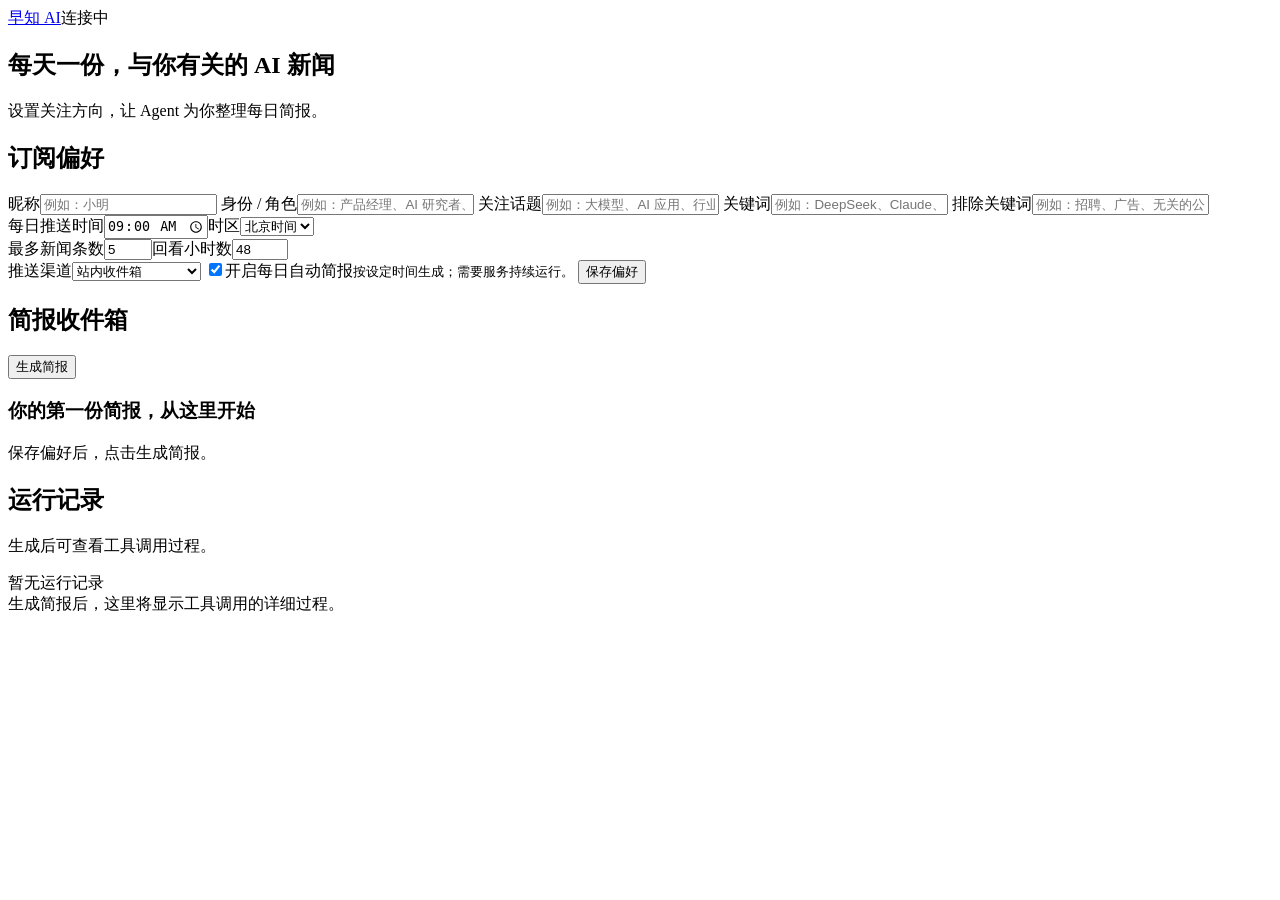
==== src/main/resources/static/index.html @ 08ad03ea "feat: add Chinese subscription inbox and tool trace interface" ====
<!doctype html>
<html lang="zh-CN">
<head><meta charset="utf-8"><meta name="viewport" content="width=device-width, initial-scale=1"><meta name="color-scheme" content="light"><title>早知 AI · 每日新闻助手</title><link rel="icon" href="data:,"><link rel="stylesheet" href="/style.css"></head>
<body>
  <header class="topbar"><a class="brand" href="/">早知 AI</a><span id="mode" class="mode" title="正在读取服务状态">连接中</span></header>
  <main>
    <section class="intro"><h1>每天一份，与你有关的 AI 新闻</h1><p>设置关注方向，让 Agent 为你整理每日简报。</p></section>
    <div id="notice" class="notice" role="status" aria-live="polite" hidden></div>
    <div class="workspace">
      <section class="panel preferences" aria-labelledby="preferences-title">
        <h2 id="preferences-title">订阅偏好</h2>
        <form id="preferences-form">
          <label>昵称<input name="nickname" required maxlength="80" placeholder="例如：小明" autocomplete="nickname"></label>
          <label>身份 / 角色<input name="role" maxlength="200" placeholder="例如：产品经理、AI 研究者、创业者"></label>
          <label>关注话题<input name="topics" placeholder="例如：大模型、AI 应用、行业动态（用逗号分隔）"></label>
          <label>关键词<input name="keywords" placeholder="例如：DeepSeek、Claude、AI Agent（用逗号分隔）"></label>
          <label>排除关键词<input name="exclude" placeholder="例如：招聘、广告、无关的公司（用逗号分隔）"></label>
          <div class="fields-row"><label>每日推送时间<input name="time" type="time" required value="09:00"></label><label>时区<select name="timezone" aria-label="时区"><option value="Asia/Shanghai">北京时间</option><option value="Asia/Tokyo">东京时间</option><option value="Europe/London">伦敦时间</option><option value="America/New_York">纽约时间</option><option value="UTC">UTC</option></select></label></div>
          <div class="fields-row"><label>最多新闻条数<input name="max_items" type="number" min="1" max="10" required value="5"></label><label>回看小时数<input name="lookback_hours" type="number" min="1" max="168" required value="48"></label></div>
          <label>推送渠道<select name="channel" id="channel" aria-label="推送渠道"><option value="inbox">站内收件箱</option><option value="email">邮件 + 站内收件箱</option></select></label>
          <label id="email-field" hidden>接收邮箱<input name="email" type="email" maxlength="200" placeholder="name@example.com" autocomplete="email"><small>邮件需要服务端配置；演示模式只保存到站内。</small></label>
          <label class="checkbox"><input name="enabled" type="checkbox" checked><span>开启每日自动简报<small>按设定时间生成；需要服务持续运行。</small></span></label>
          <button type="submit" id="save" class="primary full">保存偏好</button>
        </form>
      </section>
      <div class="results">
        <section class="panel inbox" aria-labelledby="inbox-title">
          <div class="section-head"><h2 id="inbox-title">简报收件箱</h2><button id="generate" type="button" class="primary">生成简报</button></div>
          <p id="generation-status" class="subtle" role="status" aria-live="polite" hidden></p>
          <div id="history-controls" class="history-controls" hidden><label for="history-select">历史简报</label><select id="history-select"></select><button id="previous" type="button" class="quiet">上一页</button><button id="next" type="button" class="quiet">下一页</button></div>
          <div id="brief-content" class="brief-content"><div class="empty"><h3>你的第一份简报，从这里开始</h3><p>保存偏好后，点击生成简报。</p></div></div>
        </section>
        <section class="panel runs" aria-labelledby="runs-title"><h2 id="runs-title">运行记录</h2><p class="subtle">生成后可查看工具调用过程。</p><div id="runs-content"><div class="empty run-empty"><p>暂无运行记录<br><span>生成简报后，这里将显示工具调用的详细过程。</span></p></div></div></section>
      </div>
    </div>
  </main>
  <script type="module" src="/app.js"></script>
</body>
</html>
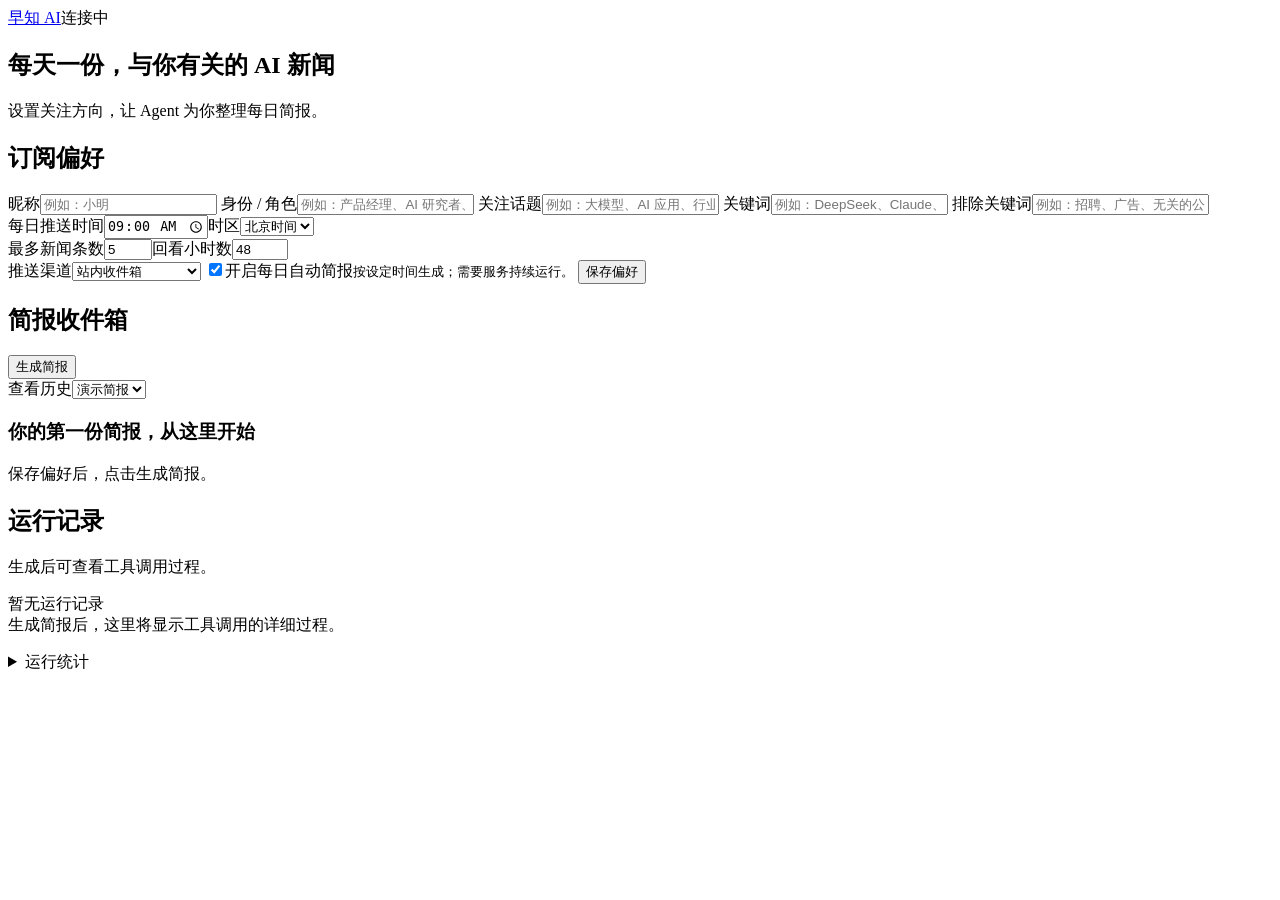
==== commit c6d79230: "feat: add retention recovery controls metrics and labeled offline evaluation" ====
--- a/src/main/resources/static/index.html
+++ b/src/main/resources/static/index.html
@@ -22,15 +22,18 @@
           <label class="checkbox"><input name="enabled" type="checkbox" checked><span>开启每日自动简报<small>按设定时间生成；需要服务持续运行。</small></span></label>
           <button type="submit" id="save" class="primary full">保存偏好</button>
         </form>
+        <button id="delete-subscription" type="button" class="quiet" hidden>删除订阅与历史数据</button>
       </section>
       <div class="results">
         <section class="panel inbox" aria-labelledby="inbox-title">
-          <div class="section-head"><h2 id="inbox-title">简报收件箱</h2><button id="generate" type="button" class="primary">生成简报</button></div>
+          <div class="section-head"><h2 id="inbox-title">简报收件箱</h2><div class="action-row"><button id="cancel-run" type="button" class="quiet" hidden>取消生成</button><button id="generate" type="button" class="primary">生成简报</button></div></div>
+          <label class="mode-filter">查看历史<select id="history-mode"><option value="demo">演示简报</option><option value="live">真实简报</option></select></label>
           <p id="generation-status" class="subtle" role="status" aria-live="polite" hidden></p>
           <div id="history-controls" class="history-controls" hidden><label for="history-select">历史简报</label><select id="history-select"></select><button id="previous" type="button" class="quiet">上一页</button><button id="next" type="button" class="quiet">下一页</button></div>
           <div id="brief-content" class="brief-content"><div class="empty"><h3>你的第一份简报，从这里开始</h3><p>保存偏好后，点击生成简报。</p></div></div>
         </section>
         <section class="panel runs" aria-labelledby="runs-title"><h2 id="runs-title">运行记录</h2><p class="subtle">生成后可查看工具调用过程。</p><div id="runs-content"><div class="empty run-empty"><p>暂无运行记录<br><span>生成简报后，这里将显示工具调用的详细过程。</span></p></div></div></section>
+        <section class="panel"><details><summary>运行统计</summary><div id="metrics-content" class="subtle">保存订阅后显示，演示与真实模式分别统计。</div></details></section>
       </div>
     </div>
   </main>
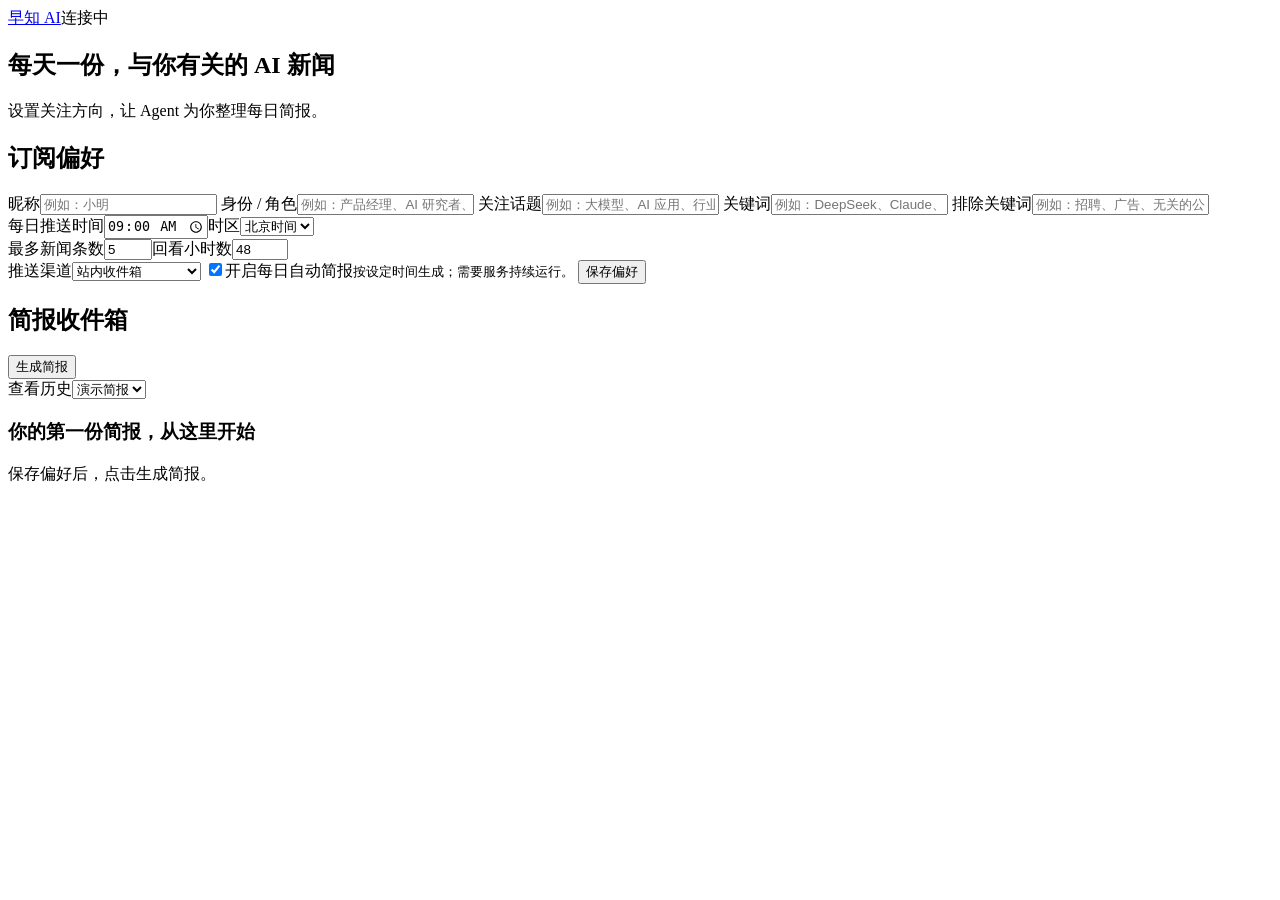
==== commit 1ce65425: "ui: simplify home page to subscriptions and brief history" ====
--- a/src/main/resources/static/index.html
+++ b/src/main/resources/static/index.html
@@ -6,6 +6,7 @@
   <main>
     <section class="intro"><h1>每天一份，与你有关的 AI 新闻</h1><p>设置关注方向，让 Agent 为你整理每日简报。</p></section>
     <div id="notice" class="notice" role="status" aria-live="polite" hidden></div>
+    <p id="channel-hint" class="notice error" hidden>邮件服务尚未配置，请选择站内收件箱。站内每日自动简报可正常使用。</p>
     <div class="workspace">
       <section class="panel preferences" aria-labelledby="preferences-title">
         <h2 id="preferences-title">订阅偏好</h2>
@@ -32,8 +33,6 @@
           <div id="history-controls" class="history-controls" hidden><label for="history-select">历史简报</label><select id="history-select"></select><button id="previous" type="button" class="quiet">上一页</button><button id="next" type="button" class="quiet">下一页</button></div>
           <div id="brief-content" class="brief-content"><div class="empty"><h3>你的第一份简报，从这里开始</h3><p>保存偏好后，点击生成简报。</p></div></div>
         </section>
-        <section class="panel runs" aria-labelledby="runs-title"><h2 id="runs-title">运行记录</h2><p class="subtle">生成后可查看工具调用过程。</p><div id="runs-content"><div class="empty run-empty"><p>暂无运行记录<br><span>生成简报后，这里将显示工具调用的详细过程。</span></p></div></div></section>
-        <section class="panel"><details><summary>运行统计</summary><div id="metrics-content" class="subtle">保存订阅后显示，演示与真实模式分别统计。</div></details></section>
       </div>
     </div>
   </main>
